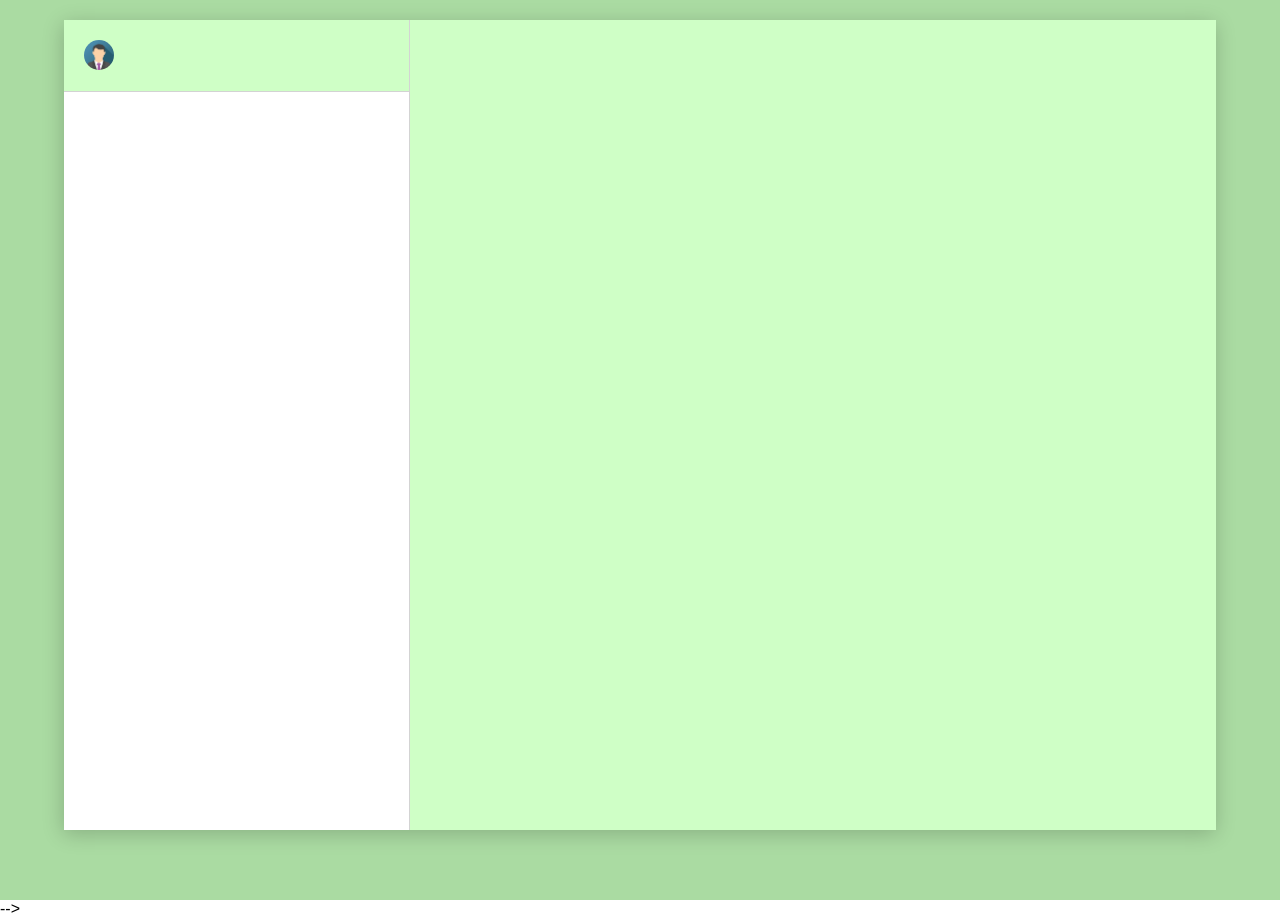
==== html/chat.html @ ba93a815 "Initial commit" ====
<!DOCTYPE html>
<html lang="en">

<head>
    <meta charset="UTF-8">
    <meta http-equiv="X-UA-Compatible" content="IE=edge">
    <meta name="viewport" content="width=device-width, initial-scale=1.0">
    <title>Chat</title>
    <link rel="stylesheet" href="../css/chat.css">
</head>

<body>

    <div class="app">

        <div class="app__body">

            <div class="sidebar">

                <div class="sidebar__header">
                    <img src="../image/img_avatar.png" alt="avtar" class="avatar">
                    <button class="button" style="vertical-align:middle"><span id="loggedInUserName"></span>
        </div>

        <div class="sidebar__friend-list">
            <!-- chat.js -->
        </div>
      </div>



      <div class="chat">

        <!-- <div class="chat__header">
          <img src="../image/img_avatar.png" alt="avatar" class="avatar">
          <div class="chat__header-info">
          </div>
        </div> -->


        <!-- <div class="chat__body" id="chatBody">
            <h2>Start a conversation...</h2>
        </div> -->

        <div id="message_reply_option" hidden>
            Reply
        </div>

        <!-- <div class="chat__footer">
          <form>
            <input type="text" placeholder="Type a message">
            <button  class="send__button"><img src="../image/send.png" alt="send"></button>
                    <!-- <img src="../image/send.png" alt="snenf" class="send__button"> -->
                    </form>
                </div>

            </div>


        </div> -->
    </div>
    </div>
    <script src="../script/util.js"></script>
    <script src=" ../script/chat.js "></script>
</body>

</html>
---- css/chat.css ----
* {
    margin: 0;
    font-family: Arial, Helvetica, sans-serif;
}


/* target for iPad */

.app {
    display: grid;
    background-color: rgb(170, 219, 162);
    height: 100vh;
    place-items: center;
}

.app__body {
    display: flex;
    background-color: rgb(207, 255, 198);
    height: 100vh;
    width: 100vw;
    box-shadow: -1px 4px 20px 0px rgba(0, 0, 0, 0.2);
}

.sidebar {
    display: flex;
    flex-direction: column;
    flex: 0.2;
    border-right: 1px solid lightgray;
}

.sidebar__header {
    display: flex;
    justify-content: space-between;
    padding: 15px;
    border-bottom: 1px solid lightgray;
}

.sidebar__search {
    display: flex;
    align-items: center;
    background-color: rgb(207, 255, 198);
    height: 40px;
    padding: 10px;
    border-bottom: 1px solid lightgray;
}

.sidebar__searchContainer {
    display: flex;
    align-items: center;
    background-color: white;
    width: 100%;
    height: 35px;
    border-radius: 20px;
}

.sidebar__searchContainer>input {
    font-size: 10px;
    border: none;
    margin: 10px;
    outline: none;
}

.sidebar__friend-list {
    flex: 1;
    background-color: white;
    overflow: auto;
}

.sidebar__friend-list :hover {
    background-color: rgb(170, 219, 162);
}

.friend {
    display: flex;
    padding: 8px;
    cursor: pointer;
    border-bottom: 1px solid lightgray;
}

.friend>.avatar {
    vertical-align: middle;
    width: 30px;
    height: 30px;
    border-radius: 50%;
}

.friend__info {
    margin-top: -8px;
    margin-left: 10px;
    font-size: 12px;
}

.friend__info>h1 {
    font-size: 13px;
    margin-bottom: 5px;
    margin-top: 8px;
}

.friend__info>p {
    color: rgb(61, 61, 61);
}

.chat {
    display: flex;
    flex-direction: column;
    flex: 0.8;
}

.chat__header>.avatar {
    vertical-align: middle;
    width: 40px;
    height: 40px;
    border-radius: 50%;
}

.chat__header {
    display: flex;
    padding: 9px;
    align-items: center;
    border-bottom: 1px solid lightgray;
}

.chat__header-info {
    padding-left: 20px;
}

.chat__header-info>h3 {
    font-size: small;
    margin-bottom: 5px;
}

.chat__header-info>p {
    color: grey;
    font-size: x-small;
}

.chat__body {
    flex: 1;
    background-image: url("../image/chat-background.png");
    background-repeat: repeat;
    overflow: auto;
    background-color: rgb(209, 228, 206);
    padding: 10px 25px;
}

.message {
    padding: 10px;
    padding-top: 20px;
    color: white;
    position: relative;
    min-width: 50px;
    min-height: 20px;
    height: fit-content;
    max-width: 350px;
    border-radius: 10px;
    margin-top: 8px;
    background-color: #262D31;
}

.message__receiver {
    margin-left: auto;
    background-color: #056162;
}

.message__receiver>.message__timestamp {
    color: #8e9775;
}

.message__sender-name {
    padding-top: 5px;
    position: absolute;
    width: fit-content;
    color: greenyellow;
    top: 1px;
    font-size: xx-small;
}

.message__dropdown {
    position: absolute;
    top: 3px;
    right: 5px;
}

.message__body {
    margin-bottom: 10px;
}

.message__timestamp {
    position: absolute;
    bottom: 1px;
    right: 10px;
    color: rgb(240, 230, 230);
    font-size: medium;
    padding-left: 5px;
}

.chat__footer {
    border-top: 1px solid lightgray;
    display: flex;
    align-items: center;
    height: 50px;
    background-color: rgb(236, 236, 236);
    padding: 0px 20px;
}

.chat__footer>form {
    flex: 1;
    display: flex;
}

.chat__footer>form>input {
    border: none;
    border-radius: 20px;
    outline: none;
    background-color: rgb(195, 211, 164);
    height: 30px;
    flex: 1;
}

.send__button {
    border: none;
    outline: none;
    color: rgb(243, 243, 243);
}

.send__button>img {
    width: 20px;
    height: 20px;
}

.avatar {
    vertical-align: middle;
    width: 30px;
    height: 30px;
    border-radius: 50%;
}

.dropdown-arrow {
    height: 20px;
    width: 20px;
}

.search {
    vertical-align: middle;
    width: 30px;
    height: 30px;
    border-radius: 50%;
    background-color: transparent;
}

.button {
    display: inline-block;
    border-radius: 4px;
    background-color: rgb(207, 255, 198);
    border: none;
    color: black;
    text-align: center;
    font-size: 15px;
    transition: all 0.5s;
    cursor: pointer;
}

.button span {
    cursor: pointer;
    display: inline-block;
    position: relative;
    transition: 0.5s;
}

.button span:after {
    content: '\00bb';
    position: absolute;
    opacity: 0;
    top: 0;
    right: -20px;
    transition: 0.5s;
}

.button:hover span {
    padding-right: 25px;
}

.button:hover span:after {
    opacity: 1;
    right: 0;
}

.smallscreen {
    display: flex;
}

.bigscreen {
    display: none;
}

@media screen and (min-width:769px) {
    .app {
        display: grid;
        background-color: rgb(170, 219, 162);
        height: 100vh;
        place-items: center;
    }
    .app__body {
        display: flex;
        margin-top: -50px;
        background-color: rgb(207, 255, 198);
        height: 90vh;
        width: 90vw;
        box-shadow: -1px 4px 20px 0px rgba(0, 0, 0, 0.2);
    }
    .sidebar {
        display: flex;
        flex-direction: column;
        flex: 0.30;
        border-right: 1px solid lightgray;
    }
    .sidebar__header {
        display: flex;
        justify-content: space-between;
        padding: 20px;
        border-bottom: 1px solid lightgray;
    }
    .sidebar__search {
        display: flex;
        align-items: center;
        background-color: rgb(207, 255, 198);
        height: 40px;
        padding: 10px;
        border-bottom: 1px solid lightgray;
    }
    .sidebar__searchContainer {
        display: flex;
        align-items: center;
        background-color: white;
        width: 100%;
        height: 35px;
        border-radius: 20px;
    }
    .sidebar__searchContainer>input {
        font-size: 20px;
        border: none;
        margin: 10px;
    }
    .sidebar__friend-list {
        flex: 1;
        background-color: white;
        overflow: auto;
    }
    .sidebar__friend-list :hover {
        background-color: rgb(170, 219, 162);
    }
    .friend {
        display: flex;
        padding: 10px;
        cursor: pointer;
        border-bottom: 1px solid lightgray;
    }
    .friend>.avatar {
        vertical-align: middle;
        width: 50px;
        height: 50px;
        border-radius: 50%;
    }
    .friend__info {
        margin-left: 10px;
        font-size: 15px;
    }
    .friend__info>h1 {
        font-size: 16px;
        margin-bottom: 5px;
        margin-top: 8px;
    }
    .friend__info>p {
        color: rgb(61, 61, 61);
    }
    .chat {
        display: flex;
        flex-direction: column;
        flex: 0.7;
    }
    .chat__header>.avatar {
        vertical-align: middle;
        width: 40px;
        height: 40px;
        border-radius: 50%;
    }
    .chat__header {
        display: flex;
        padding: 14.5px;
        align-items: center;
        border-bottom: 1px solid lightgray;
    }
    .chat__header-info {
        padding-left: 20px;
    }
    .chat__header-info>h3 {
        font-size: large;
        margin-bottom: 5px;
    }
    .chat__header-info>p {
        color: grey;
        font-size: smaller;
    }
    .chat__body {
        flex: 1;
        background-image: url("../image/chat-background.png");
        background-repeat: repeat;
        overflow: auto;
        background-color: rgb(209, 228, 206);
        padding: 10px 35px;
        /* background-size: 1000px 800px; */
    }
    .message {
        padding: 10px;
        padding-top: 20px;
        color: white;
        position: relative;
        min-width: 50px;
        width: fit-content;
        border-radius: 10px;
        margin-top: 3px;
        background-color: #262D31;
    }
    .message__receiver {
        margin-left: auto;
        background-color: #056162;
    }
    .message__sender-name {
        padding-top: 5px;
        position: absolute;
        width: fit-content;
        color: greenyellow;
        top: 1px;
        font-size: x-small;
    }
    .message__timestamp {
        font-size: x-small;
        color: grey;
        padding-left: 5px;
    }
    .chat__footer {
        border-top: 1px solid lightgray;
        display: flex;
        align-items: center;
        height: 50px;
        background-color: rgb(236, 236, 236);
        padding: 0px 20px;
    }
    .chat__footer>form {
        flex: 1;
        display: flex;
    }
    .chat__footer>form>input {
        border: none;
        border-radius: 20px;
        outline: none;
        background-color: rgb(195, 211, 164);
        height: 30px;
        flex: 1;
        padding-left: 10px;
    }
    .send__button {
        border: none;
        outline: none;
        color: rgb(243, 243, 243);
    }
    .send__button>img {
        width: 20px;
        height: 20px;
    }
    .avatar {
        vertical-align: middle;
        width: 30px;
        height: 30px;
        border-radius: 50%;
    }
    .search {
        vertical-align: middle;
        width: 30px;
        height: 30px;
        border-radius: 50%;
        background-color: transparent;
    }
    .button {
        display: inline-block;
        border-radius: 4px;
        background-color: rgb(207, 255, 198);
        border: none;
        color: black;
        text-align: center;
        font-size: 25px;
        transition: all 0.5s;
        cursor: pointer;
    }
    .button span {
        cursor: pointer;
        display: inline-block;
        position: relative;
        transition: 0.5s;
    }
    .button span:after {
        content: '\00bb';
        position: absolute;
        opacity: 0;
        top: 0;
        right: -20px;
        transition: 0.5s;
    }
    .button:hover span {
        padding-right: 25px;
    }
    .button:hover span:after {
        opacity: 1;
        right: 0;
    }
    .smallscreen {
        display: none;
    }
    .bigscreen {
        display: flex;
    }
}
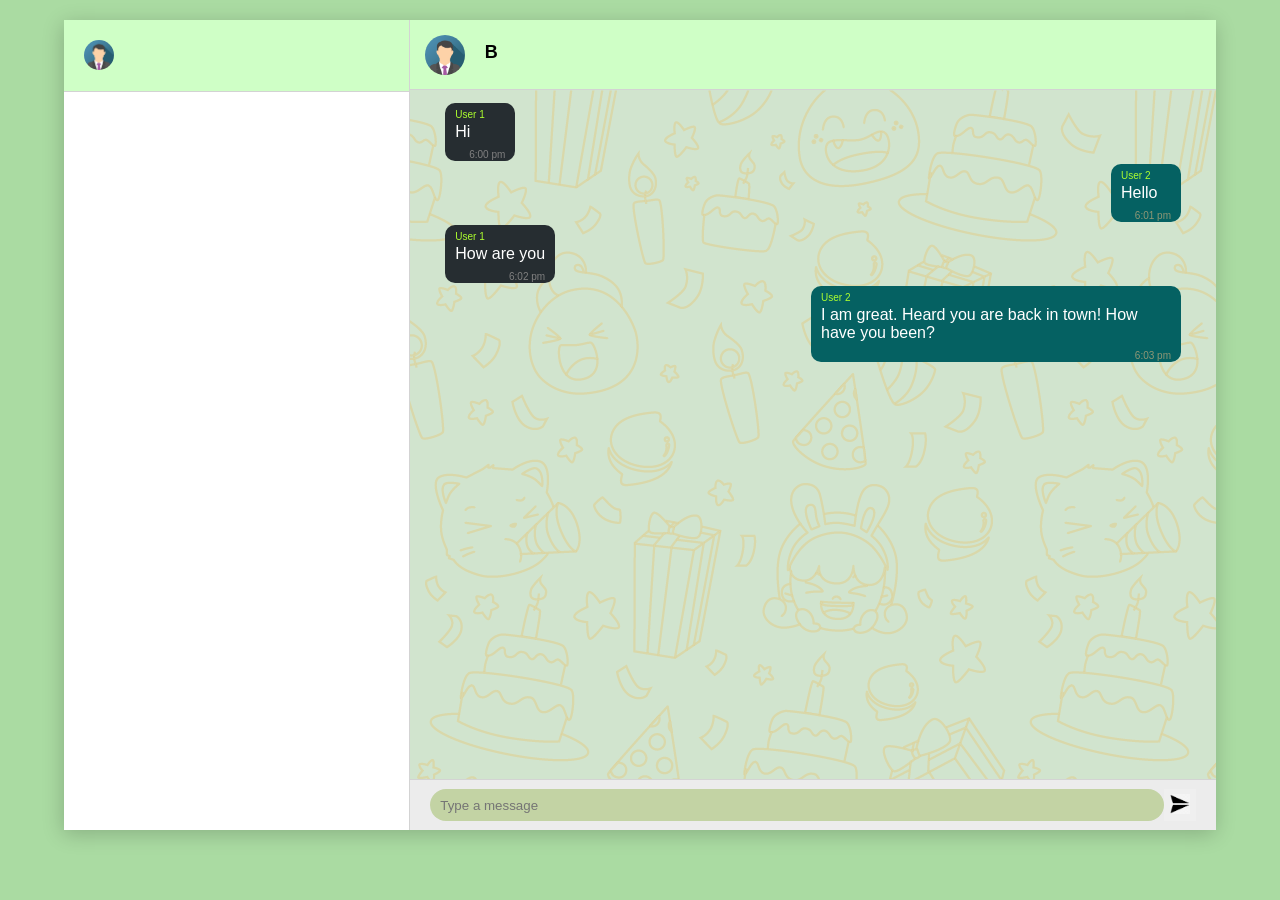
==== commit 2c0d0c50: "Latest code with full functionality" ====
--- a/html/chat.html
+++ b/html/chat.html
@@ -2,28 +2,37 @@
 <html lang="en">
 
 <head>
-    <meta charset="UTF-8">
-    <meta http-equiv="X-UA-Compatible" content="IE=edge">
-    <meta name="viewport" content="width=device-width, initial-scale=1.0">
-    <title>Chat</title>
-    <link rel="stylesheet" href="../css/chat.css">
+  <meta charset="UTF-8">
+  <meta http-equiv="X-UA-Compatible" content="IE=edge">
+  <meta name="viewport" content="width=device-width, initial-scale=1.0">
+  <title>Chat</title>
+  <link rel="stylesheet" href="../css/chat.css">
 </head>
 
 <body>
 
-    <div class="app">
+  <div class="app">
 
-        <div class="app__body">
+    <div class="app__body">
 
-            <div class="sidebar">
+      <div class="sidebar">
 
-                <div class="sidebar__header">
-                    <img src="../image/img_avatar.png" alt="avtar" class="avatar">
-                    <button class="button" style="vertical-align:middle"><span id="loggedInUserName"></span>
+        <div class="sidebar__header">
+          <img src="../image/img_avatar.png" alt="avatar" class="avatar">
+          <a href="profile.html">
+            <button class="button" style="vertical-align:middle"><span id="sidebar-name"></span>
+          </a>
         </div>
 
+        <!-- <div class="sidebar__search">
+          <div class="sidebar__searchContainer">
+            <img src="../image/search.png" alt="search" class="search">
+            <input placeholder="Search" type="search">
+          </div>
+        </div> -->
+
         <div class="sidebar__friend-list">
-            <!-- chat.js -->
+
         </div>
       </div>
 
@@ -31,37 +40,82 @@
 
       <div class="chat">
 
-        <!-- <div class="chat__header">
+        <div class="chat__header">
           <img src="../image/img_avatar.png" alt="avatar" class="avatar">
           <div class="chat__header-info">
+            <h3 id="friend-name">B</h3>
+            <!-- <p>Chat info</p> -->
           </div>
-        </div> -->
+        </div>
 
 
-        <!-- <div class="chat__body" id="chatBody">
-            <h2>Start a conversation...</h2>
-        </div> -->
+        <div class="chat__body">
+
+          <div class="message">
+            <p class="message__body">
+              <span class="message__sender-name">User 1</span>
+              Hi
+            </p>
+            <span class="message__timestamp">6:00 pm</span>
+            <span class="message__dropdown" hidden><img src="../image/dropdown_arrow.png" alt="arrow"
+                class="dropdown-arrow"></span>
+          </div>
+
+          <div class="message message__receiver">
+            <p class="message__body">
+              <span class="message__sender-name">User 2</span>
+              Hello
+            </p>
+            <span class="message__timestamp">6:01 pm</span>
+            <span class="message__dropdown" hidden><img src="../image/dropdown_arrow.png" alt="arrow"
+                class="dropdown-arrow"></span>
+          </div>
+
+          <div class="message">
+            <p class="message__body">
+              <span class="message__sender-name">User 1</span>
+              How are you
+            </p>
+            <span class="message__timestamp">6:02 pm</span>
+            <span class="message__dropdown" hidden><img src="../image/dropdown_arrow.png" alt="arrow"
+                class="dropdown-arrow"></span>
+          </div>
+
+          <div class="message message__receiver">
+            <p class="message__body">
+              <span class="message__sender-name">User 2</span>
+              I am great. Heard you are back in town! How have you been?
+            </p>
+            <span class="message__timestamp">6:03 pm</span>
+            <span class="message__dropdown" hidden><img src="../image/dropdown_arrow.png" alt="arrow"
+                class="dropdown-arrow"></span>
+          </div>
+        </div>
 
         <div id="message_reply_option" hidden>
-            Reply
+          Reply
         </div>
 
-        <!-- <div class="chat__footer">
-          <form>
-            <input type="text" placeholder="Type a message">
-            <button  class="send__button"><img src="../image/send.png" alt="send"></button>
-                    <!-- <img src="../image/send.png" alt="snenf" class="send__button"> -->
-                    </form>
-                </div>
+        <div class="chat__footer">
+          <form id="messageSubmit">
+              <input id="messageBody" type="text" placeholder="Type a message">
+              <button class="send__button" onclick="sendMessage('${conversationId}', event)"><img src="../image/send.png" alt="send"></button>
+          </form>
+        </div>
 
-            </div>
+      </div>
 
 
-        </div> -->
     </div>
-    </div>
-    <script src="../script/util.js"></script>
-    <script src=" ../script/chat.js "></script>
+  </div>
+  </div>
+
+
+  <script src=" ../script/redirect.js "></script>
+  <script src="../script/properties.js"></script>
+  <script src="../script/utils.js"></script>
+  <script src="../script/sidebar.js"></script>
+  <script src=" ../script/chat.js "></script>
 </body>
 
 </html>
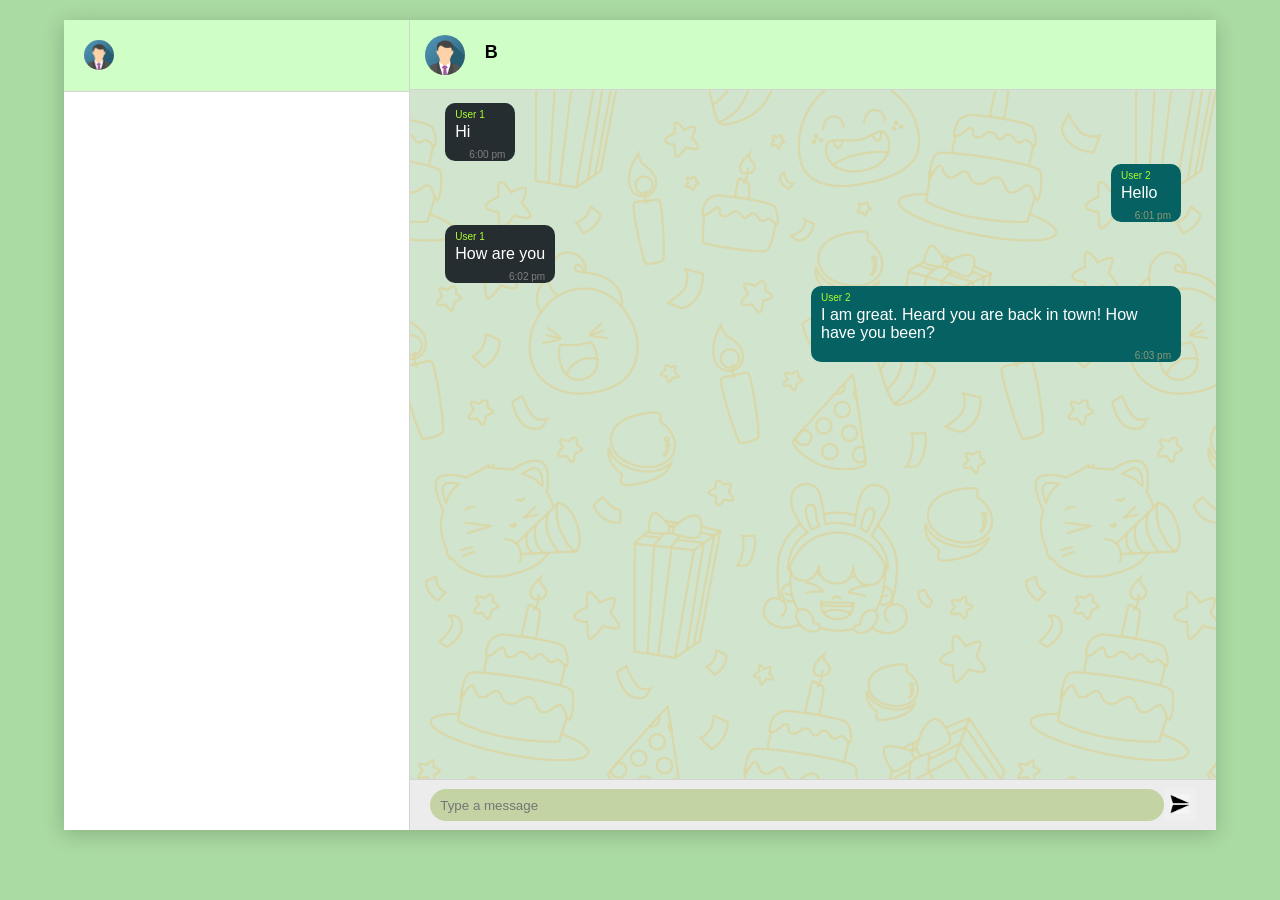
==== commit 0d8ec789: "Auto refresh functionality" ====
--- a/html/chat.html
+++ b/html/chat.html
@@ -5,6 +5,7 @@
   <meta charset="UTF-8">
   <meta http-equiv="X-UA-Compatible" content="IE=edge">
   <meta name="viewport" content="width=device-width, initial-scale=1.0">
+  <meta http-equiv="refresh" content="10">
   <title>Chat</title>
   <link rel="stylesheet" href="../css/chat.css">
 </head>
@@ -98,8 +99,9 @@
 
         <div class="chat__footer">
           <form id="messageSubmit">
-              <input id="messageBody" type="text" placeholder="Type a message">
-              <button class="send__button" onclick="sendMessage('${conversationId}', event)"><img src="../image/send.png" alt="send"></button>
+            <input id="messageBody" type="text" placeholder="Type a message">
+            <button class="send__button" onclick="sendMessage('${conversationId}', event)"><img src="../image/send.png"
+                alt="send"></button>
           </form>
         </div>
 
@@ -118,4 +120,4 @@
   <script src=" ../script/chat.js "></script>
 </body>
 
-</html>
+</html>
